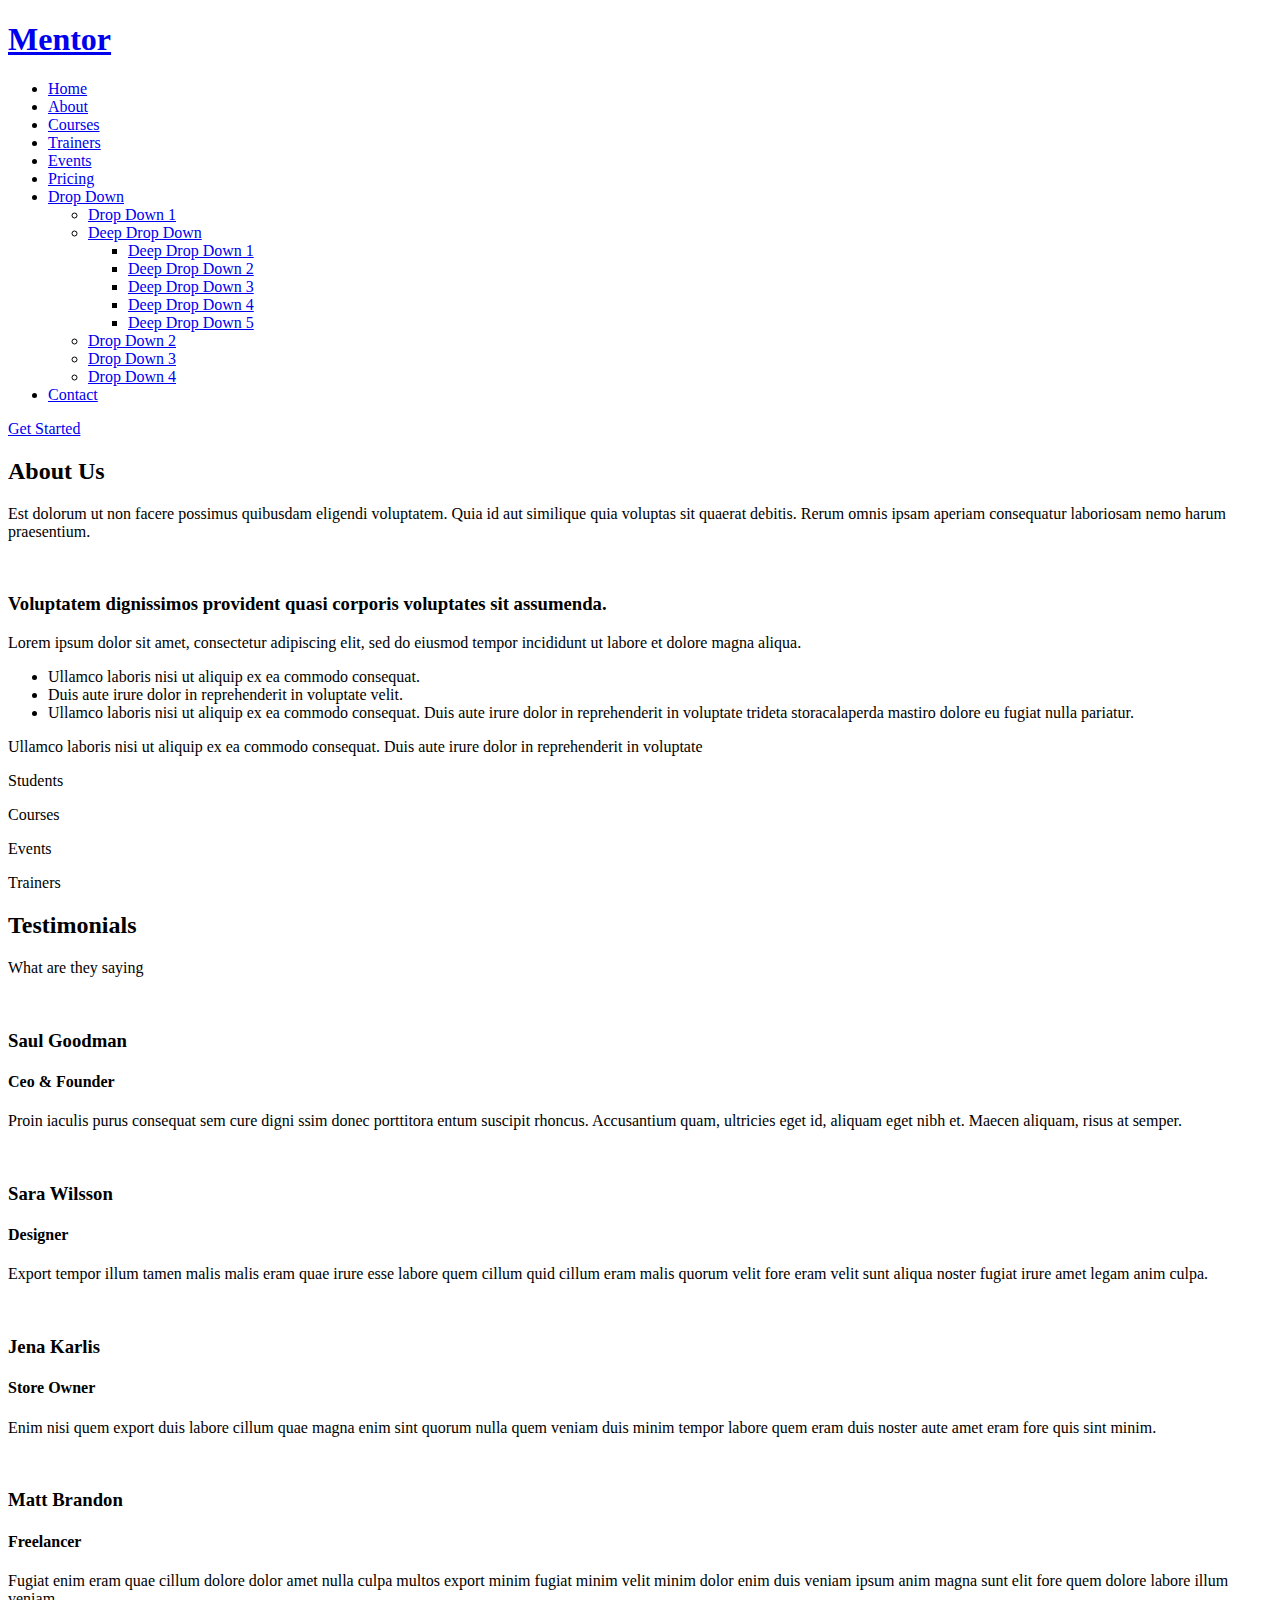
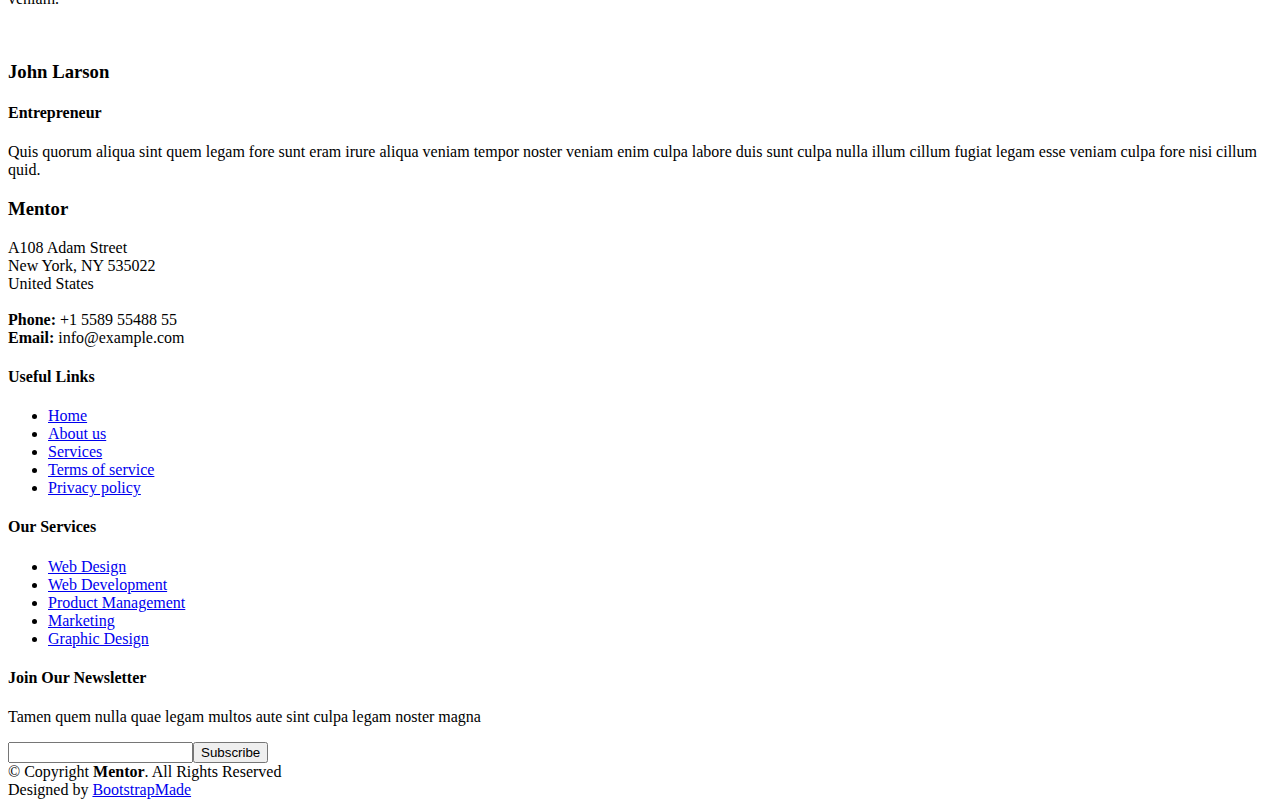
==== about.html @ 2b12d910 "Add files via upload" ====
<!DOCTYPE html>
<html lang="en">

<head>
  <meta charset="utf-8">
  <meta content="width=device-width, initial-scale=1.0" name="viewport">

  <title>About - Mentor Bootstrap Template</title>
  <meta content="" name="description">
  <meta content="" name="keywords">

  <!-- Favicons -->
  <link href="assets/img/favicon.png" rel="icon">
  <link href="assets/img/apple-touch-icon.png" rel="apple-touch-icon">

  <!-- Google Fonts -->
  <link href="https://fonts.googleapis.com/css?family=Open+Sans:300,300i,400,400i,600,600i,700,700i|Raleway:300,300i,400,400i,500,500i,600,600i,700,700i|Poppins:300,300i,400,400i,500,500i,600,600i,700,700i" rel="stylesheet">

  <!-- Vendor CSS Files -->
  <link href="assets/vendor/animate.css/animate.min.css" rel="stylesheet">
  <link href="assets/vendor/aos/aos.css" rel="stylesheet">
  <link href="assets/vendor/bootstrap/css/bootstrap.min.css" rel="stylesheet">
  <link href="assets/vendor/bootstrap-icons/bootstrap-icons.css" rel="stylesheet">
  <link href="assets/vendor/boxicons/css/boxicons.min.css" rel="stylesheet">
  <link href="assets/vendor/remixicon/remixicon.css" rel="stylesheet">
  <link href="assets/vendor/swiper/swiper-bundle.min.css" rel="stylesheet">

  <!-- Template Main CSS File -->
  <link href="assets/css/style.css" rel="stylesheet">

  <!-- =======================================================
  * Template Name: Mentor - v4.7.0
  * Template URL: https://bootstrapmade.com/mentor-free-education-bootstrap-theme/
  * Author: BootstrapMade.com
  * License: https://bootstrapmade.com/license/
  ======================================================== -->
</head>

<body>

  <!-- ======= Header ======= -->
  <header id="header" class="fixed-top">
    <div class="container d-flex align-items-center">

      <h1 class="logo me-auto"><a href="index.html">Mentor</a></h1>
      <!-- Uncomment below if you prefer to use an image logo -->
      <!-- <a href="index.html" class="logo me-auto"><img src="assets/img/logo.png" alt="" class="img-fluid"></a>-->

      <nav id="navbar" class="navbar order-last order-lg-0">
        <ul>
          <li><a href="index.html">Home</a></li>
          <li><a class="active" href="about.html">About</a></li>
          <li><a href="courses.html">Courses</a></li>
          <li><a href="trainers.html">Trainers</a></li>
          <li><a href="events.html">Events</a></li>
          <li><a href="pricing.html">Pricing</a></li>

          <li class="dropdown"><a href="#"><span>Drop Down</span> <i class="bi bi-chevron-down"></i></a>
            <ul>
              <li><a href="#">Drop Down 1</a></li>
              <li class="dropdown"><a href="#"><span>Deep Drop Down</span> <i class="bi bi-chevron-right"></i></a>
                <ul>
                  <li><a href="#">Deep Drop Down 1</a></li>
                  <li><a href="#">Deep Drop Down 2</a></li>
                  <li><a href="#">Deep Drop Down 3</a></li>
                  <li><a href="#">Deep Drop Down 4</a></li>
                  <li><a href="#">Deep Drop Down 5</a></li>
                </ul>
              </li>
              <li><a href="#">Drop Down 2</a></li>
              <li><a href="#">Drop Down 3</a></li>
              <li><a href="#">Drop Down 4</a></li>
            </ul>
          </li>
          <li><a href="contact.html">Contact</a></li>
        </ul>
        <i class="bi bi-list mobile-nav-toggle"></i>
      </nav><!-- .navbar -->

      <a href="courses.html" class="get-started-btn">Get Started</a>

    </div>
  </header><!-- End Header -->

  <main id="main">
    <!-- ======= Breadcrumbs ======= -->
    <div class="breadcrumbs" data-aos="fade-in">
      <div class="container">
        <h2>About Us</h2>
        <p>Est dolorum ut non facere possimus quibusdam eligendi voluptatem. Quia id aut similique quia voluptas sit quaerat debitis. Rerum omnis ipsam aperiam consequatur laboriosam nemo harum praesentium. </p>
      </div>
    </div><!-- End Breadcrumbs -->

    <!-- ======= About Section ======= -->
    <section id="about" class="about">
      <div class="container" data-aos="fade-up">

        <div class="row">
          <div class="col-lg-6 order-1 order-lg-2" data-aos="fade-left" data-aos-delay="100">
            <img src="assets/img/about.jpg" class="img-fluid" alt="">
          </div>
          <div class="col-lg-6 pt-4 pt-lg-0 order-2 order-lg-1 content">
            <h3>Voluptatem dignissimos provident quasi corporis voluptates sit assumenda.</h3>
            <p class="fst-italic">
              Lorem ipsum dolor sit amet, consectetur adipiscing elit, sed do eiusmod tempor incididunt ut labore et dolore
              magna aliqua.
            </p>
            <ul>
              <li><i class="bi bi-check-circle"></i> Ullamco laboris nisi ut aliquip ex ea commodo consequat.</li>
              <li><i class="bi bi-check-circle"></i> Duis aute irure dolor in reprehenderit in voluptate velit.</li>
              <li><i class="bi bi-check-circle"></i> Ullamco laboris nisi ut aliquip ex ea commodo consequat. Duis aute irure dolor in reprehenderit in voluptate trideta storacalaperda mastiro dolore eu fugiat nulla pariatur.</li>
            </ul>
            <p>
              Ullamco laboris nisi ut aliquip ex ea commodo consequat. Duis aute irure dolor in reprehenderit in voluptate
            </p>

          </div>
        </div>

      </div>
    </section><!-- End About Section -->

    <!-- ======= Counts Section ======= -->
    <section id="counts" class="counts section-bg">
      <div class="container">

        <div class="row counters">

          <div class="col-lg-3 col-6 text-center">
            <span data-purecounter-start="0" data-purecounter-end="1232" data-purecounter-duration="1" class="purecounter"></span>
            <p>Students</p>
          </div>

          <div class="col-lg-3 col-6 text-center">
            <span data-purecounter-start="0" data-purecounter-end="64" data-purecounter-duration="1" class="purecounter"></span>
            <p>Courses</p>
          </div>

          <div class="col-lg-3 col-6 text-center">
            <span data-purecounter-start="0" data-purecounter-end="42" data-purecounter-duration="1" class="purecounter"></span>
            <p>Events</p>
          </div>

          <div class="col-lg-3 col-6 text-center">
            <span data-purecounter-start="0" data-purecounter-end="15" data-purecounter-duration="1" class="purecounter"></span>
            <p>Trainers</p>
          </div>

        </div>

      </div>
    </section><!-- End Counts Section -->

    <!-- ======= Testimonials Section ======= -->
    <section id="testimonials" class="testimonials">
      <div class="container" data-aos="fade-up">

        <div class="section-title">
          <h2>Testimonials</h2>
          <p>What are they saying</p>
        </div>

        <div class="testimonials-slider swiper" data-aos="fade-up" data-aos-delay="100">
          <div class="swiper-wrapper">

            <div class="swiper-slide">
              <div class="testimonial-wrap">
                <div class="testimonial-item">
                  <img src="assets/img/testimonials/testimonials-1.jpg" class="testimonial-img" alt="">
                  <h3>Saul Goodman</h3>
                  <h4>Ceo &amp; Founder</h4>
                  <p>
                    <i class="bx bxs-quote-alt-left quote-icon-left"></i>
                    Proin iaculis purus consequat sem cure digni ssim donec porttitora entum suscipit rhoncus. Accusantium quam, ultricies eget id, aliquam eget nibh et. Maecen aliquam, risus at semper.
                    <i class="bx bxs-quote-alt-right quote-icon-right"></i>
                  </p>
                </div>
              </div>
            </div><!-- End testimonial item -->

            <div class="swiper-slide">
              <div class="testimonial-wrap">
                <div class="testimonial-item">
                  <img src="assets/img/testimonials/testimonials-2.jpg" class="testimonial-img" alt="">
                  <h3>Sara Wilsson</h3>
                  <h4>Designer</h4>
                  <p>
                    <i class="bx bxs-quote-alt-left quote-icon-left"></i>
                    Export tempor illum tamen malis malis eram quae irure esse labore quem cillum quid cillum eram malis quorum velit fore eram velit sunt aliqua noster fugiat irure amet legam anim culpa.
                    <i class="bx bxs-quote-alt-right quote-icon-right"></i>
                  </p>
                </div>
              </div>
            </div><!-- End testimonial item -->

            <div class="swiper-slide">
              <div class="testimonial-wrap">
                <div class="testimonial-item">
                  <img src="assets/img/testimonials/testimonials-3.jpg" class="testimonial-img" alt="">
                  <h3>Jena Karlis</h3>
                  <h4>Store Owner</h4>
                  <p>
                    <i class="bx bxs-quote-alt-left quote-icon-left"></i>
                    Enim nisi quem export duis labore cillum quae magna enim sint quorum nulla quem veniam duis minim tempor labore quem eram duis noster aute amet eram fore quis sint minim.
                    <i class="bx bxs-quote-alt-right quote-icon-right"></i>
                  </p>
                </div>
              </div>
            </div><!-- End testimonial item -->

            <div class="swiper-slide">
              <div class="testimonial-wrap">
                <div class="testimonial-item">
                  <img src="assets/img/testimonials/testimonials-4.jpg" class="testimonial-img" alt="">
                  <h3>Matt Brandon</h3>
                  <h4>Freelancer</h4>
                  <p>
                    <i class="bx bxs-quote-alt-left quote-icon-left"></i>
                    Fugiat enim eram quae cillum dolore dolor amet nulla culpa multos export minim fugiat minim velit minim dolor enim duis veniam ipsum anim magna sunt elit fore quem dolore labore illum veniam.
                    <i class="bx bxs-quote-alt-right quote-icon-right"></i>
                  </p>
                </div>
              </div>
            </div><!-- End testimonial item -->

            <div class="swiper-slide">
              <div class="testimonial-wrap">
                <div class="testimonial-item">
                  <img src="assets/img/testimonials/testimonials-5.jpg" class="testimonial-img" alt="">
                  <h3>John Larson</h3>
                  <h4>Entrepreneur</h4>
                  <p>
                    <i class="bx bxs-quote-alt-left quote-icon-left"></i>
                    Quis quorum aliqua sint quem legam fore sunt eram irure aliqua veniam tempor noster veniam enim culpa labore duis sunt culpa nulla illum cillum fugiat legam esse veniam culpa fore nisi cillum quid.
                    <i class="bx bxs-quote-alt-right quote-icon-right"></i>
                  </p>
                </div>
              </div>
            </div><!-- End testimonial item -->

          </div>
          <div class="swiper-pagination"></div>
        </div>

      </div>
    </section><!-- End Testimonials Section -->

  </main><!-- End #main -->

  <!-- ======= Footer ======= -->
  <footer id="footer">

    <div class="footer-top">
      <div class="container">
        <div class="row">

          <div class="col-lg-3 col-md-6 footer-contact">
            <h3>Mentor</h3>
            <p>
              A108 Adam Street <br>
              New York, NY 535022<br>
              United States <br><br>
              <strong>Phone:</strong> +1 5589 55488 55<br>
              <strong>Email:</strong> info@example.com<br>
            </p>
          </div>

          <div class="col-lg-2 col-md-6 footer-links">
            <h4>Useful Links</h4>
            <ul>
              <li><i class="bx bx-chevron-right"></i> <a href="#">Home</a></li>
              <li><i class="bx bx-chevron-right"></i> <a href="#">About us</a></li>
              <li><i class="bx bx-chevron-right"></i> <a href="#">Services</a></li>
              <li><i class="bx bx-chevron-right"></i> <a href="#">Terms of service</a></li>
              <li><i class="bx bx-chevron-right"></i> <a href="#">Privacy policy</a></li>
            </ul>
          </div>

          <div class="col-lg-3 col-md-6 footer-links">
            <h4>Our Services</h4>
            <ul>
              <li><i class="bx bx-chevron-right"></i> <a href="#">Web Design</a></li>
              <li><i class="bx bx-chevron-right"></i> <a href="#">Web Development</a></li>
              <li><i class="bx bx-chevron-right"></i> <a href="#">Product Management</a></li>
              <li><i class="bx bx-chevron-right"></i> <a href="#">Marketing</a></li>
              <li><i class="bx bx-chevron-right"></i> <a href="#">Graphic Design</a></li>
            </ul>
          </div>

          <div class="col-lg-4 col-md-6 footer-newsletter">
            <h4>Join Our Newsletter</h4>
            <p>Tamen quem nulla quae legam multos aute sint culpa legam noster magna</p>
            <form action="" method="post">
              <input type="email" name="email"><input type="submit" value="Subscribe">
            </form>
          </div>

        </div>
      </div>
    </div>

    <div class="container d-md-flex py-4">

      <div class="me-md-auto text-center text-md-start">
        <div class="copyright">
          &copy; Copyright <strong><span>Mentor</span></strong>. All Rights Reserved
        </div>
        <div class="credits">
          <!-- All the links in the footer should remain intact. -->
          <!-- You can delete the links only if you purchased the pro version. -->
          <!-- Licensing information: https://bootstrapmade.com/license/ -->
          <!-- Purchase the pro version with working PHP/AJAX contact form: https://bootstrapmade.com/mentor-free-education-bootstrap-theme/ -->
          Designed by <a href="https://bootstrapmade.com/">BootstrapMade</a>
        </div>
      </div>
      <div class="social-links text-center text-md-right pt-3 pt-md-0">
        <a href="#" class="twitter"><i class="bx bxl-twitter"></i></a>
        <a href="#" class="facebook"><i class="bx bxl-facebook"></i></a>
        <a href="#" class="instagram"><i class="bx bxl-instagram"></i></a>
        <a href="#" class="google-plus"><i class="bx bxl-skype"></i></a>
        <a href="#" class="linkedin"><i class="bx bxl-linkedin"></i></a>
      </div>
    </div>
  </footer><!-- End Footer -->

  <div id="preloader"></div>
  <a href="#" class="back-to-top d-flex align-items-center justify-content-center"><i class="bi bi-arrow-up-short"></i></a>

  <!-- Vendor JS Files -->
  <script src="assets/vendor/purecounter/purecounter.js"></script>
  <script src="assets/vendor/aos/aos.js"></script>
  <script src="assets/vendor/bootstrap/js/bootstrap.bundle.min.js"></script>
  <script src="assets/vendor/swiper/swiper-bundle.min.js"></script>
  <script src="assets/vendor/php-email-form/validate.js"></script>

  <!-- Template Main JS File -->
  <script src="assets/js/main.js"></script>

</body>

</html>
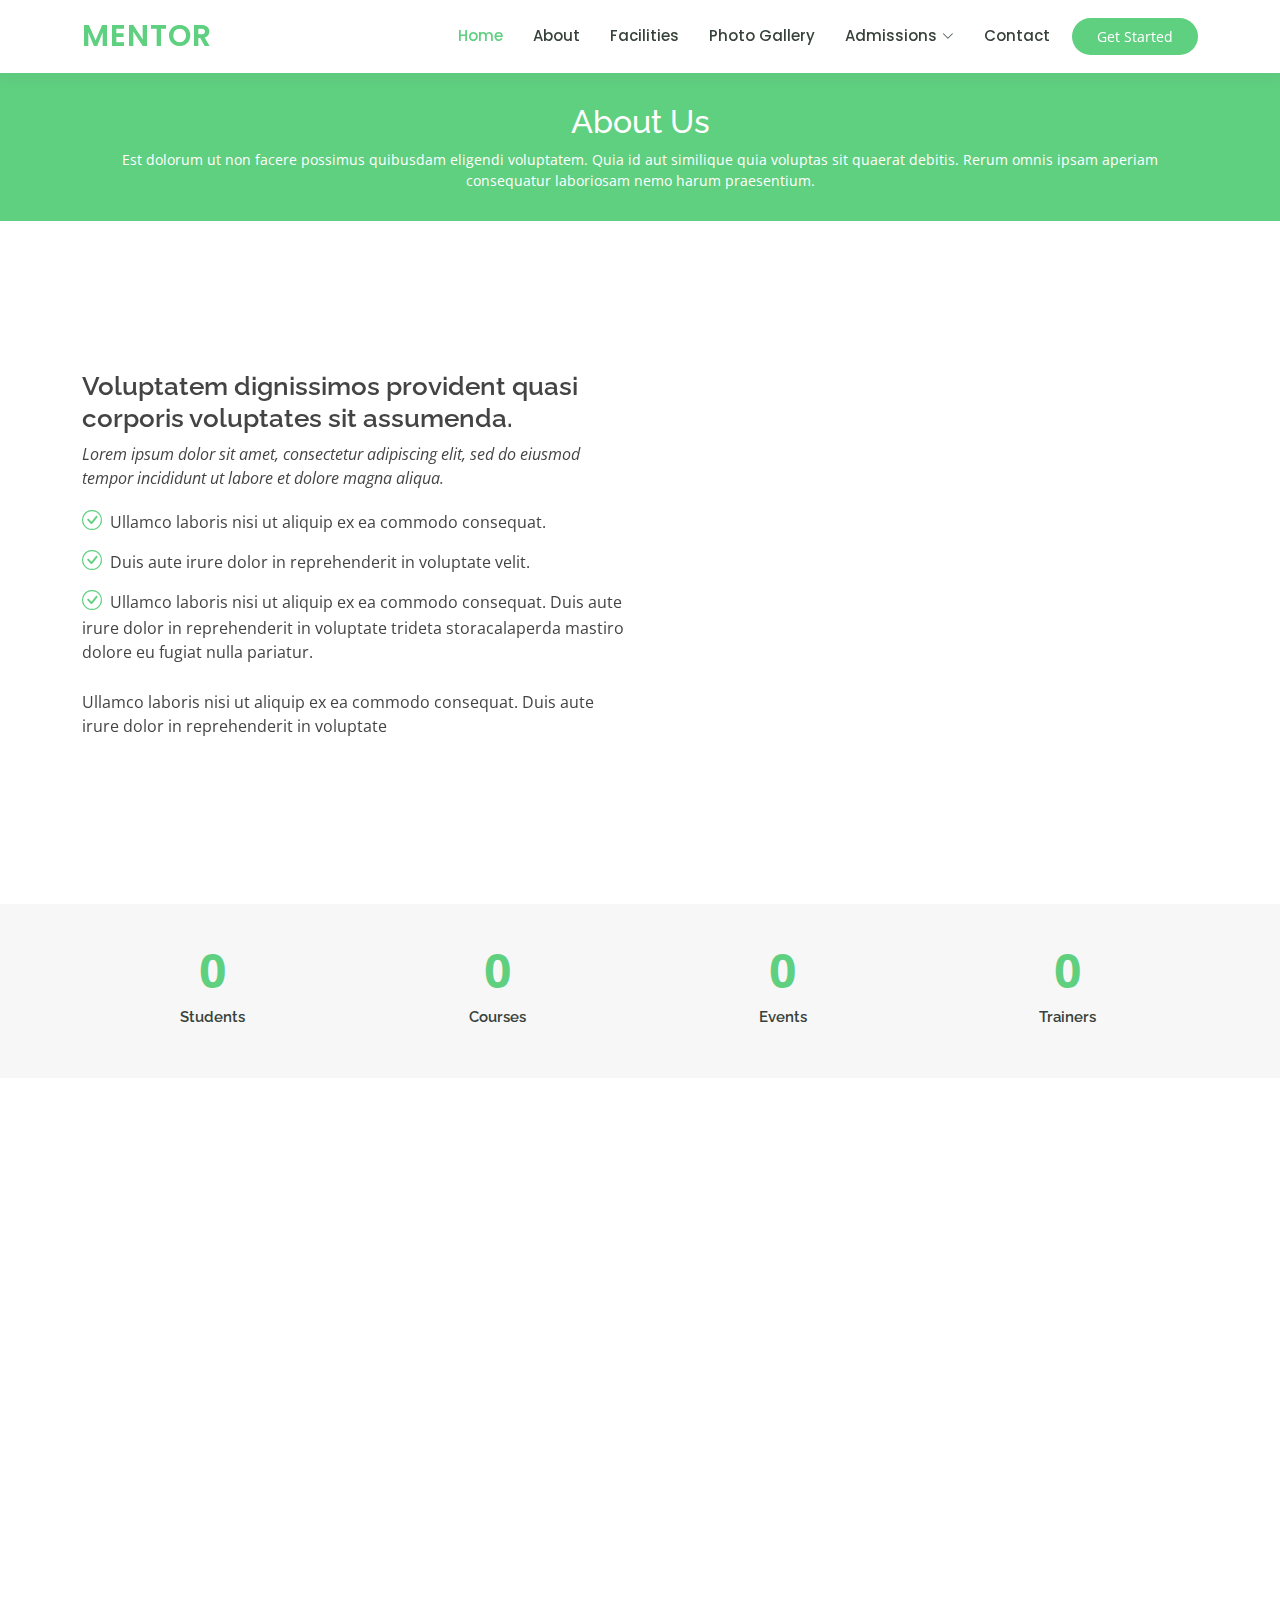
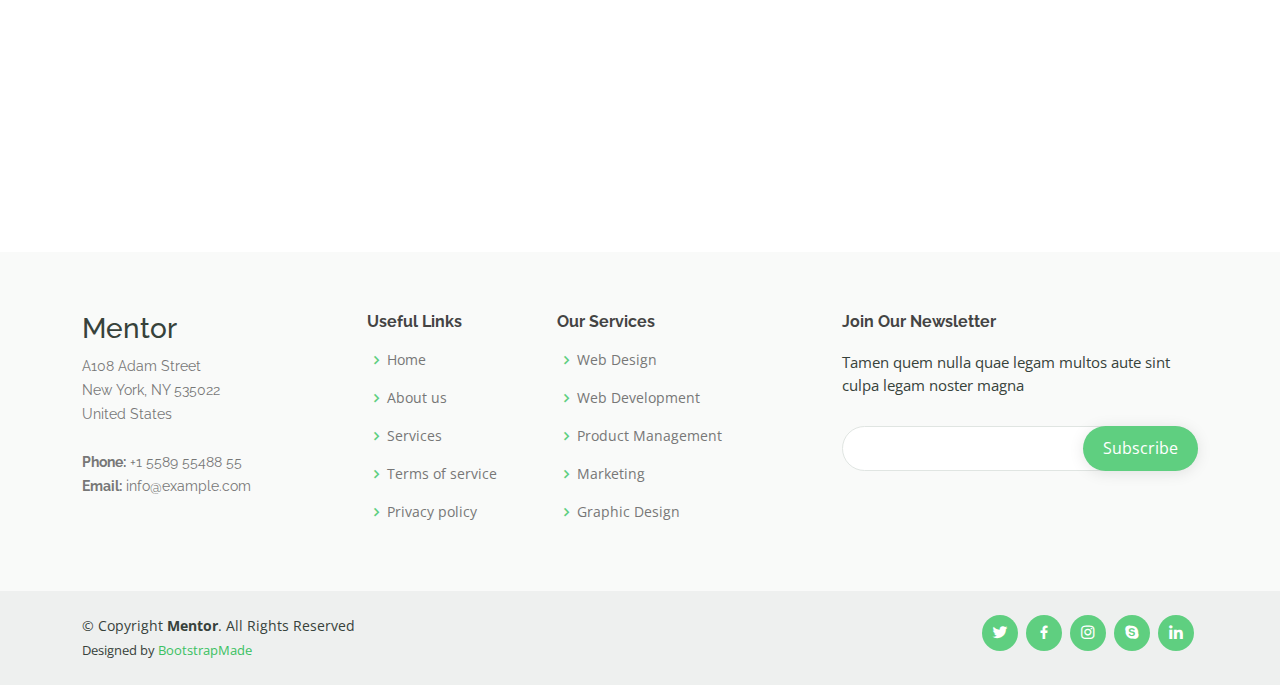
==== commit e9a541e1: "changes" ====
--- a/about.html
+++ b/about.html
@@ -27,13 +27,6 @@
 
   <!-- Template Main CSS File -->
   <link href="assets/css/style.css" rel="stylesheet">
-
-  <!-- =======================================================
-  * Template Name: Mentor - v4.7.0
-  * Template URL: https://bootstrapmade.com/mentor-free-education-bootstrap-theme/
-  * Author: BootstrapMade.com
-  * License: https://bootstrapmade.com/license/
-  ======================================================== -->
 </head>
 
 <body>
@@ -43,33 +36,19 @@
     <div class="container d-flex align-items-center">
 
       <h1 class="logo me-auto"><a href="index.html">Mentor</a></h1>
-      <!-- Uncomment below if you prefer to use an image logo -->
-      <!-- <a href="index.html" class="logo me-auto"><img src="assets/img/logo.png" alt="" class="img-fluid"></a>-->
 
       <nav id="navbar" class="navbar order-last order-lg-0">
         <ul>
-          <li><a href="index.html">Home</a></li>
-          <li><a class="active" href="about.html">About</a></li>
-          <li><a href="courses.html">Courses</a></li>
-          <li><a href="trainers.html">Trainers</a></li>
-          <li><a href="events.html">Events</a></li>
-          <li><a href="pricing.html">Pricing</a></li>
-
-          <li class="dropdown"><a href="#"><span>Drop Down</span> <i class="bi bi-chevron-down"></i></a>
+          <li><a class="active" href="#hero">Home</a></li>
+          <li><a href="#about">About</a></li>
+          <li><a href="#why-us">Facilities</a></li>
+          <li><a href="gallary.html">Photo Gallery</a></li>
+
+          <li class="dropdown"><a href="#"><span>Admissions</span> <i class="bi bi-chevron-down"></i></a>
             <ul>
-              <li><a href="#">Drop Down 1</a></li>
-              <li class="dropdown"><a href="#"><span>Deep Drop Down</span> <i class="bi bi-chevron-right"></i></a>
-                <ul>
-                  <li><a href="#">Deep Drop Down 1</a></li>
-                  <li><a href="#">Deep Drop Down 2</a></li>
-                  <li><a href="#">Deep Drop Down 3</a></li>
-                  <li><a href="#">Deep Drop Down 4</a></li>
-                  <li><a href="#">Deep Drop Down 5</a></li>
-                </ul>
-              </li>
-              <li><a href="#">Drop Down 2</a></li>
-              <li><a href="#">Drop Down 3</a></li>
-              <li><a href="#">Drop Down 4</a></li>
+			<li><a href="#">Admission Forms</a></li>
+              <li><a href="#">Admission Notice</a></li>
+              <li><a href="#">Admission Procedure</a></li>
             </ul>
           </li>
           <li><a href="contact.html">Contact</a></li>
@@ -338,4 +317,4 @@
 
 </body>
 
-</html>+</html>
